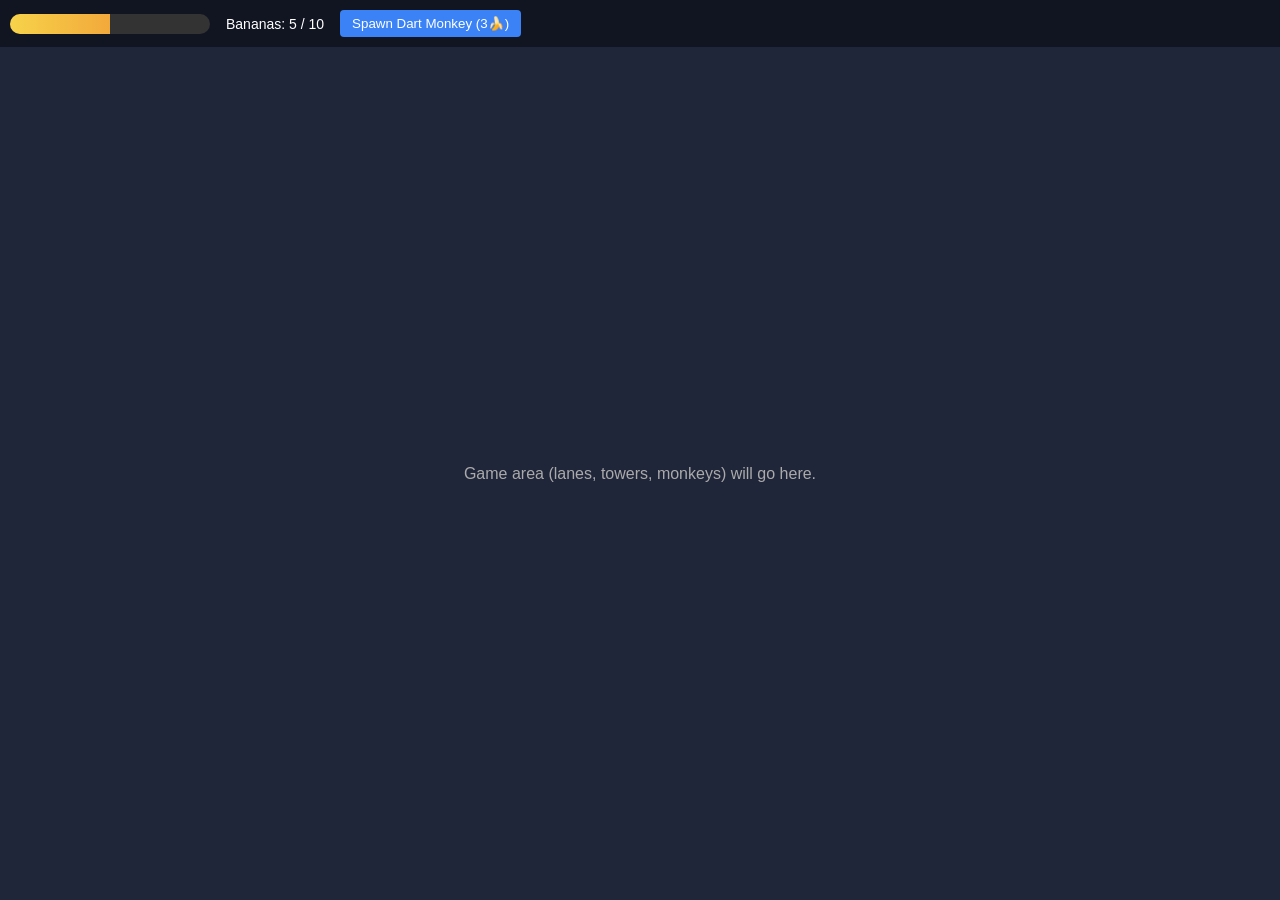
==== public/index.html @ c276d164 "Rename index.html to public/index.html" ====
<!DOCTYPE html>
<html lang="en">
<head>
  <meta charset="UTF-8" />
  <title>Monkey Royale</title>
  <meta name="viewport" content="width=device-width, initial-scale=1.0" />
  <style>
    body {
      margin: 0;
      font-family: sans-serif;
      background: #1b1f2a;
      color: #fff;
      display: flex;
      flex-direction: column;
      height: 100vh;
    }
    #ui {
      padding: 10px;
      background: #111522;
      display: flex;
      align-items: center;
      gap: 16px;
    }
    #banana-bar {
      height: 20px;
      width: 200px;
      background: #333;
      border-radius: 10px;
      overflow: hidden;
      position: relative;
    }
    #banana-fill {
      height: 100%;
      width: 50%;
      background: linear-gradient(90deg, #f7d34a, #f2a93b);
      transition: width 0.1s linear;
    }
    #banana-text {
      font-size: 14px;
    }
    #game {
      flex: 1;
      background: #20263a;
      display: flex;
      align-items: center;
      justify-content: center;
      color: #aaa;
    }
    button {
      padding: 6px 12px;
      border-radius: 4px;
      border: none;
      background: #3b82f6;
      color: white;
      cursor: pointer;
    }
    button:disabled {
      background: #555;
      cursor: not-allowed;
    }
  </style>
</head>
<body>
  <div id="ui">
    <div id="banana-bar">
      <div id="banana-fill"></div>
    </div>
    <div id="banana-text">Bananas: 5 / 10</div>
    <button id="spawn-dart">Spawn Dart Monkey (3🍌)</button>
  </div>
  <div id="game">
    <div>Game area (lanes, towers, monkeys) will go here.</div>
  </div>

  <script type="module" src="/src/main.js"></script>
</body>
</html>
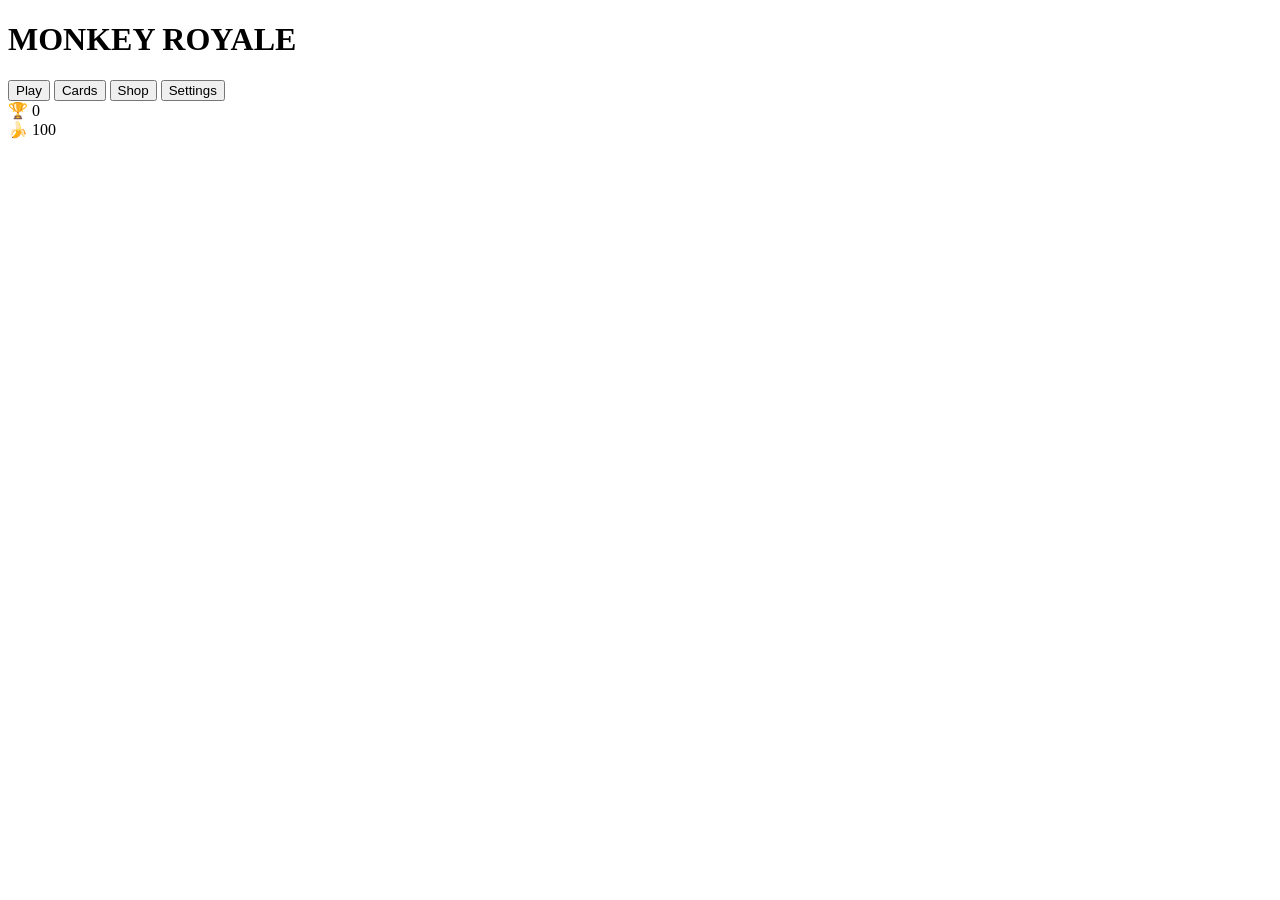
==== commit 68fdfae5: "Update index.html" ====
--- a/public/index.html
+++ b/public/index.html
@@ -1,77 +1,29 @@
 <!DOCTYPE html>
 <html lang="en">
 <head>
-  <meta charset="UTF-8" />
+  <meta charset="UTF-8">
   <title>Monkey Royale</title>
-  <meta name="viewport" content="width=device-width, initial-scale=1.0" />
-  <style>
-    body {
-      margin: 0;
-      font-family: sans-serif;
-      background: #1b1f2a;
-      color: #fff;
-      display: flex;
-      flex-direction: column;
-      height: 100vh;
-    }
-    #ui {
-      padding: 10px;
-      background: #111522;
-      display: flex;
-      align-items: center;
-      gap: 16px;
-    }
-    #banana-bar {
-      height: 20px;
-      width: 200px;
-      background: #333;
-      border-radius: 10px;
-      overflow: hidden;
-      position: relative;
-    }
-    #banana-fill {
-      height: 100%;
-      width: 50%;
-      background: linear-gradient(90deg, #f7d34a, #f2a93b);
-      transition: width 0.1s linear;
-    }
-    #banana-text {
-      font-size: 14px;
-    }
-    #game {
-      flex: 1;
-      background: #20263a;
-      display: flex;
-      align-items: center;
-      justify-content: center;
-      color: #aaa;
-    }
-    button {
-      padding: 6px 12px;
-      border-radius: 4px;
-      border: none;
-      background: #3b82f6;
-      color: white;
-      cursor: pointer;
-    }
-    button:disabled {
-      background: #555;
-      cursor: not-allowed;
-    }
-  </style>
+  <meta name="viewport" content="width=device-width, initial-scale=1.0">
+  <link rel="stylesheet" href="style.css">
 </head>
 <body>
-  <div id="ui">
-    <div id="banana-bar">
-      <div id="banana-fill"></div>
+
+  <div id="menu">
+    <h1 class="title">MONKEY ROYALE</h1>
+
+    <div class="menu-buttons">
+      <button id="play-btn">Play</button>
+      <button id="cards-btn">Cards</button>
+      <button id="shop-btn">Shop</button>
+      <button id="settings-btn">Settings</button>
     </div>
-    <div id="banana-text">Bananas: 5 / 10</div>
-    <button id="spawn-dart">Spawn Dart Monkey (3🍌)</button>
-  </div>
-  <div id="game">
-    <div>Game area (lanes, towers, monkeys) will go here.</div>
+
+    <div class="bottom-bar">
+      <div class="trophies">🏆 0</div>
+      <div class="bananas">🍌 100</div>
+    </div>
   </div>
 
-  <script type="module" src="/src/main.js"></script>
+  <script type="module" src="/src/menu.js"></script>
 </body>
 </html>
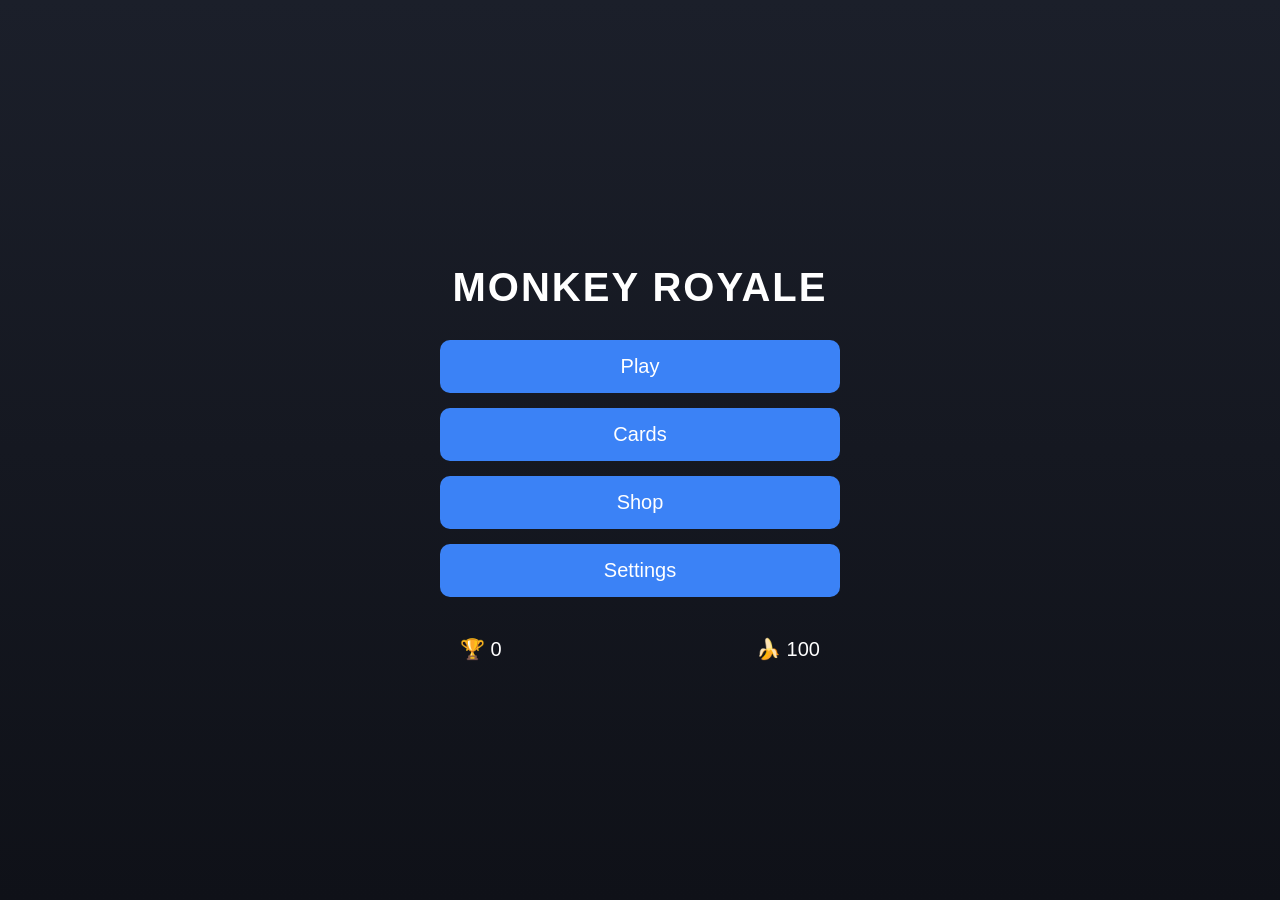
==== commit 86820663: "Fix script source path in index.html" ====
--- a/public/index.html
+++ b/public/index.html
@@ -24,6 +24,6 @@
     </div>
   </div>
 
-  <script type="module" src="/src/menu.js"></script>
+  <script type="module" src="menu.js"></script>
 </body>
 </html>
--- a/public/style.css
+++ b/public/style.css
@@ -0,0 +1,50 @@
+body {
+  margin: 0;
+  font-family: Arial, sans-serif;
+  background: linear-gradient(#1b1f2a, #0f1118);
+  height: 100vh;
+  display: flex;
+  justify-content: center;
+  align-items: center;
+  color: white;
+}
+
+#menu {
+  text-align: center;
+  width: 100%;
+  max-width: 400px;
+}
+
+.title {
+  font-size: 40px;
+  margin-bottom: 30px;
+  letter-spacing: 2px;
+}
+
+.menu-buttons {
+  display: flex;
+  flex-direction: column;
+  gap: 15px;
+}
+
+button {
+  padding: 15px;
+  font-size: 20px;
+  border: none;
+  border-radius: 10px;
+  background: #3b82f6;
+  color: white;
+  cursor: pointer;
+}
+
+button:hover {
+  background: #2563eb;
+}
+
+.bottom-bar {
+  margin-top: 40px;
+  display: flex;
+  justify-content: space-between;
+  padding: 0 20px;
+  font-size: 20px;
+}
